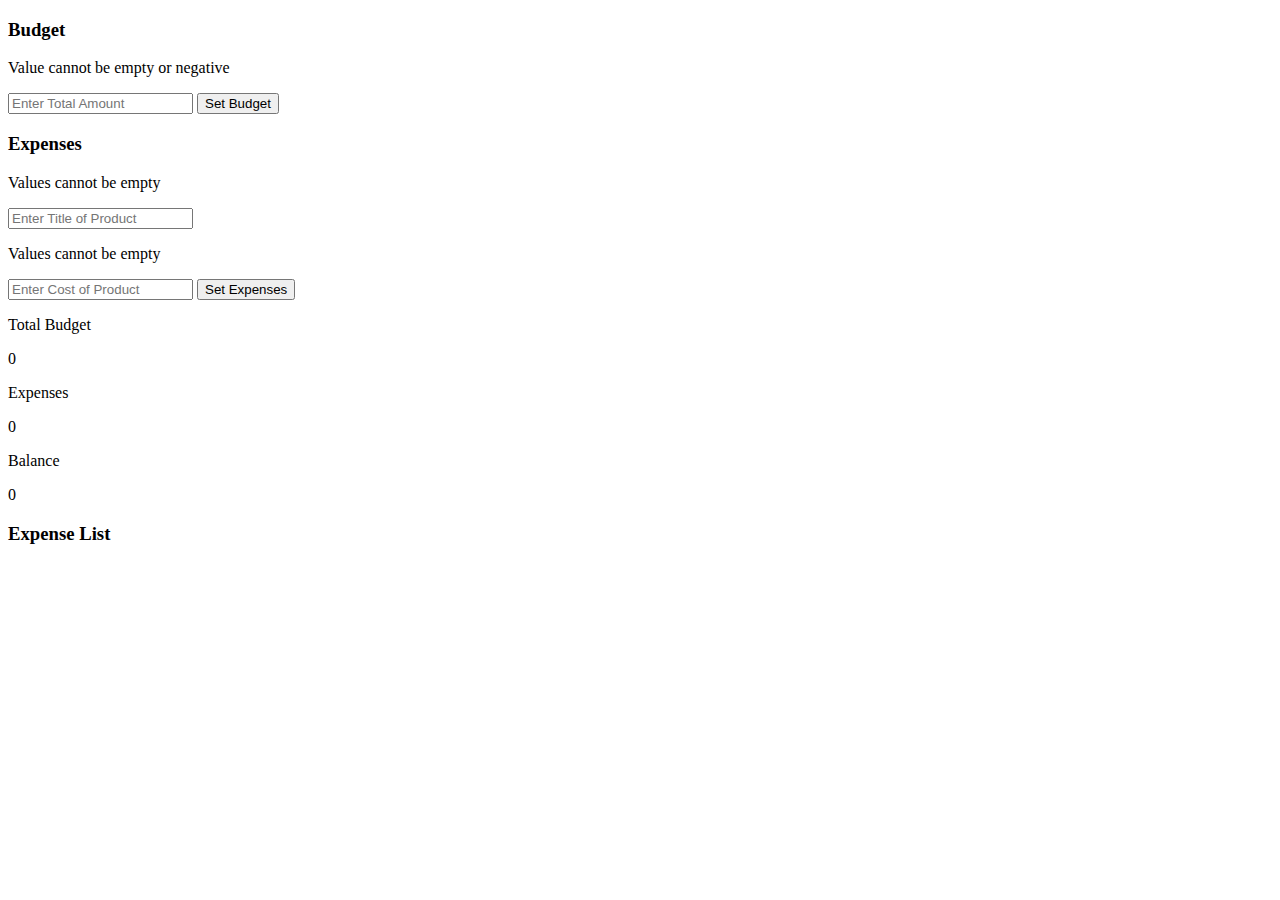
==== index.html @ de46a10a "first commit" ====
<!DOCTYPE html>
<html lang="en">
  <head>
    <meta name="viewport" content="width=device-width, initial-scale=1.0" />
    <title>Budget App</title>

    <!-- Font Awesome Icons -->
    <link rel="stylesheet" href="https://cdnjs.cloudflare.com/ajax/libs/font-awesome/6.1.1/css/all.min.css"/>
    
    <!-- Google Fonts -->
    <link href="https://fonts.googleapis.com/css2?family=Poppins:wght@400;500&display=swap" rel="stylesheet"/>
    
    <!-- Stylesheet -->
    <link rel="stylesheet" href="style.css" />
  </head>
  <body>
    <div class="wrapper">
      <div class="container">
        <div class="sub-container">

          <!-- Budget -->
          <div class="total-amount-container">
            <h3>Budget</h3>
            <p class="hide error" id="budget-error">
              Value cannot be empty or negative
            </p>
            <input
              type="number"
              id="total-amount"
              placeholder="Enter Total Amount"
            />
            <button class="submit" id="total-amount-button">Set Budget</button>
          </div>

          <!-- Expenditure -->
          <div class="user-amount-container">
            <h3>Expenses</h3>
            <p class="hide error" id="product-title-error">
              Values cannot be empty
            </p>
            <input
              type="text"
              class="product-title"
              id="product-title"
              placeholder="Enter Title of Product"
            />
            <p class="hide error" id="product-cost-error">
              Values cannot be empty
            </p>
            <input
              type="number"
              id="user-amount"
              placeholder="Enter Cost of Product"
            />
            <button class="submit" id="check-amount">Set Expenses</button>
          </div>
        </div>

        <!-- Output -->
        <div class="output-container flex-space">
          <div>
            <p>Total Budget</p>
            <span id="amount">0</span>
          </div>
          <div>
            <p>Expenses</p>
            <span id="expenditure-value">0</span>
          </div>
          <div>
            <p>Balance</p>
            <span id="balance-amount">0</span>
          </div>
        </div>
      </div>

      <!-- List -->
      <div class="list">
        <h3>Expense List</h3>
        <div class="list-container" id="list"></div>
      </div>
    </div>

    <!-- Script -->
    <script src="script.js"></script>
  </body>
</html>
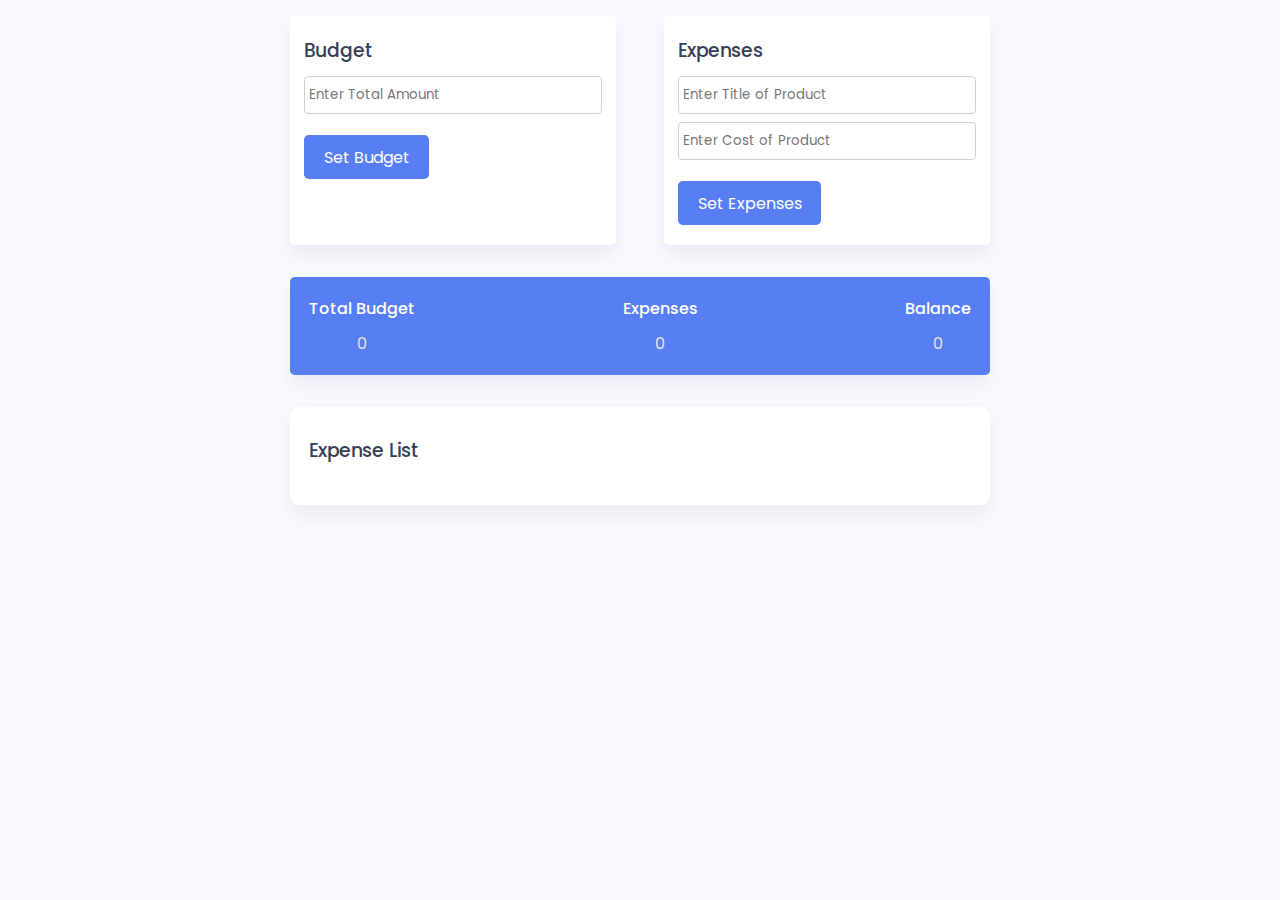
==== commit 683510da: "latest update" ====
--- a/index.html
+++ b/index.html
@@ -11,7 +11,7 @@
     <link href="https://fonts.googleapis.com/css2?family=Poppins:wght@400;500&display=swap" rel="stylesheet"/>
     
     <!-- Stylesheet -->
-    <link rel="stylesheet" href="style.css" />
+    <link rel="stylesheet" href="./style/style.css" />
   </head>
   <body>
     <div class="wrapper">
@@ -33,7 +33,7 @@
           </div>
 
           <!-- Expenditure -->
-          <div class="user-amount-container">
+                <div class="user-amount-container">
             <h3>Expenses</h3>
             <p class="hide error" id="product-title-error">
               Values cannot be empty
@@ -81,6 +81,6 @@
     </div>
 
     <!-- Script -->
-    <script src="script.js"></script>
+    <script src="./app/app.js"></script>
   </body>
-</html>+</html>
--- a/style/style.css
+++ b/style/style.css
@@ -0,0 +1,147 @@
+* {
+  padding: 0;
+  margin: 0;
+  box-sizing: border-box;
+  font-family: "Poppins", sans-serif;
+}
+
+body {
+  background-color: #f7f9fd;
+}
+
+.wrapper {
+  width: 90%;
+  font-size: 16px;
+  max-width: 43.75em;
+  margin: 1em auto;
+}
+.container {
+  width: 100%;
+}
+
+.sub-container {
+  width: 100%;
+  display: grid;
+  grid-template-columns: 1fr 1fr;
+  gap: 3em;
+}
+.flex {
+  display: flex;
+  align-items: center;
+}
+.flex-space {
+  display: flex;
+  justify-content: space-between;
+  align-items: center;
+}
+.wrapper h3 {
+  color: #363d55;
+  font-weight: 500;
+  margin-bottom: 0.6em;
+}
+.container input {
+  display: block;
+  width: 100%;
+  padding: 0.6em 0.3em;
+  border: 1px solid #d0d0d0;
+  border-radius: 0.3em;
+  color: #414a67;
+  outline: none;
+  font-weight: 400;
+  margin-bottom: 0.6em;
+}
+.container input:focus {
+  border-color: #587ef4;
+}
+.total-amount-container,
+.user-amount-container {
+  background-color: #ffffff;
+  padding: 1.25em 0.9em;
+  border-radius: 0.3em;
+  box-shadow: 0 0.6em 1.2em rgba(28, 0, 80, 0.06);
+}
+.output-container {
+  background-color: #587ef4;
+  color: #ffffff;
+  border-radius: 0.3em;
+  box-shadow: 0 0.6em 1.2em rgba(28, 0, 80, 0.06);
+  margin: 2em 0;
+  padding: 1.2em;
+}
+.output-container p {
+  font-weight: 500;
+  margin-bottom: 0.6em;
+}
+.output-container span {
+  display: block;
+  text-align: center;
+  font-weight: 400;
+  color: #e5e5e5;
+}
+.submit {
+  font-size: 1em;
+  margin-top: 0.8em;
+  background-color: #587ef4;
+  border: none;
+  outline: none;
+  color: #ffffff;
+  padding: 0.6em 1.2em;
+  border-radius: 0.3em;
+  cursor: pointer;
+}
+.list {
+  background-color: #ffffff;
+  padding: 1.8em 1.2em;
+  box-shadow: 0 0.6em 1.2em rgba(28, 0, 80, 0.06);
+  border-radius: 0.6em;
+}
+.sublist-content {
+  width: 100%;
+  border-left: 0.3em solid #587ef4;
+  margin-bottom: 0.6em;
+  padding: 0.5em 1em;
+  display: grid;
+  grid-template-columns: 3fr 2fr 1fr 1fr;
+}
+.product {
+  font-weight: 500;
+  color: #363d55;
+}
+.amount {
+  color: #414a67;
+  margin-left: 20%;
+}
+.icons-container {
+  width: 5em;
+  margin: 1.2em;
+  align-items: center;
+}
+.product-title {
+  margin-bottom: 1em;
+}
+.hide {
+  display: none;
+}
+.error {
+  color: #ff465a;
+}
+.edit {
+  margin-left: auto;
+}
+.edit,
+.delete {
+  background: transparent;
+  cursor: pointer;
+  margin-right: 1.5em;
+  border: none;
+  color: #587ef4;
+}
+@media screen and (max-width: 600px) {
+  .wrapper {
+    font-size: 14px;
+  }
+  .sub-container {
+    grid-template-columns: 1fr;
+    gap: 1em;
+  }
+}
